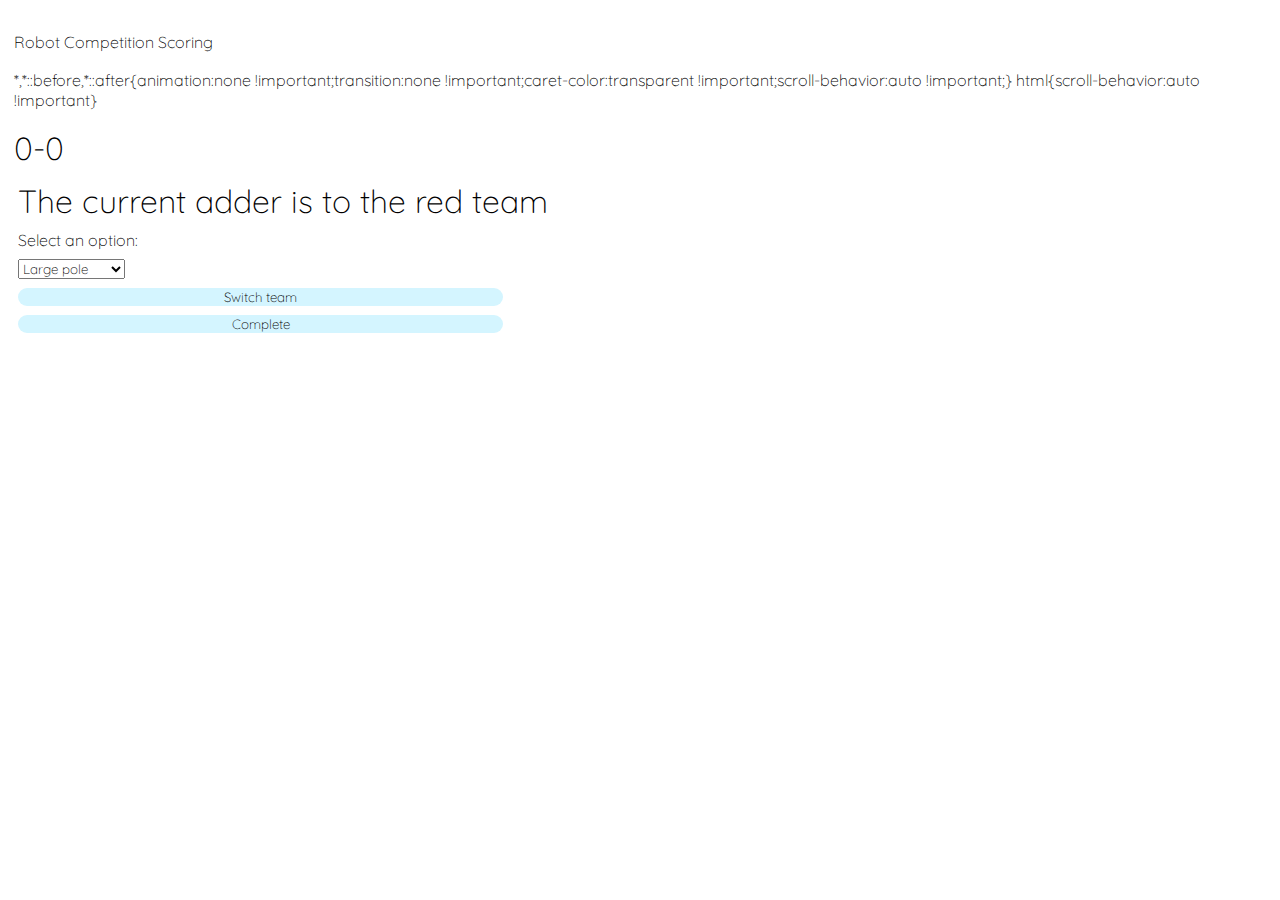
==== index.html @ eeaade9f "changes the html name" ====
<!DOCTYPE html>
<html lang="en">

<head>
    <meta charset="UTF-8">
    <meta name="viewport" content="width=device-width, initial-scale=1.0">
    <title>Robot Competition Scoring</title>
    <link rel="stylesheet" href="v5.css">
</head>

<body>
    <h1 id="score"></h1>
    <div id="b1">
        <h1 id="currAdd"></h1>
        <label for="dropdown">Select an option:</label>
        <select id="dropdown">
            <option value="largeStick">Large pole</option>
            <option value="smallStick">Small pole</option>
            <option value="medStick">Medium pole</option>
            <option value="platformCube">Platform cube</option>
            <option value="reduction">Reduction</option>
            <option value="pushCube">Pushed cube</option>
            <option value="movableGoal">Mobile goal</option>
        </select>
        <div id="mg" class="hidden-div">
            <p>Mobile goal selected</p>
            <p>Enter the total number of cubes in the square</p>
            <input type="number" id="mgpc">
            <p>Enter the total number of rings (ignoring colors) on the pole</p>
            <input type="number" id="mgr">
            <button onclick="mobileGoalCalc()">Submit</button>
        </div>
        <div id="puc" class="hidden-div">
            <p>Push cube selected</p>
            <p>Enter the total number of cubes in the square</p>
            <input type="number" id="pushedCubes">
            <button onclick="pushCubeCalc()">Submit</button>
        </div>
        <div id="ls" class="hidden-div">
            <p>Large pole selected</p>
            <p>Enter the amount of disks in a row</p>
            <input type="number" id="bigStick">
            <button onclick="largePoleCalc()">Submit</button>
        </div>
        <div id="ss" class="hidden-div">
            <p>Small pole selected</p>
            <p>Enter the amount of disks in a row</p>
            <input type="number" id="smallStick">
            <button onclick="smallPoleCalc()">Submit</button>
        </div>
        <div id="ms" class="hidden-div">
            <p>Medium pole selected</p>
            <p>Enter the amount of disks in a row</p>
            <input type="number" id="medStick">
            <button onclick="mediumPoleCalc()">Submit</button>
        </div>
        <div id="pc" class="hidden-div">
            <p>Platform cube selected</p>
            <p>Enter the total cubes on the platform</p>
            <input type="number" id="platCube">
            <button onclick="platformCalc()">Submit</button>
        </div>
        <div id="red" class="hidden-div">
            <p>Reduction selected</p>
            <p>Enter the total amount of items outside the field</p>
            <input type="number" id="redPoint">
            <button onclick="reduce()">Submit</button>
        </div>
        <button id="switchTeam" onclick="switchTeams()">Switch team</button>
        <button id="complete" onclick="complete()">Complete</button>
    </div>
    <div id="b2">
        <h1 id="completedRed"></h1>
        <h1 id="completedBlue"></h1>
    </div>
    <script src="v5.js"></script>
</body>

</html>
---- v5.css ----
@import url('https://fonts.googleapis.com/css2?family=Quicksand:wght@300..700&display=swap');

* {
    font-family: "Quicksand", sans-serif;
    font-optical-sizing: auto;
    font-weight: 300;
    font-style: normal;
    display: grid;
    justify-content: center;
    align-content: center;
    align-items: center;
    margin: .5vh;
    width:fit-content;
}
input{
    width:90%;
    align-self:center;
}
button{
    width:90%;
    align-self:center;
    border: 1px;
 background: #d4f5ff;
 box-shadow: #eafaff;
 border-radius: 10px;
}
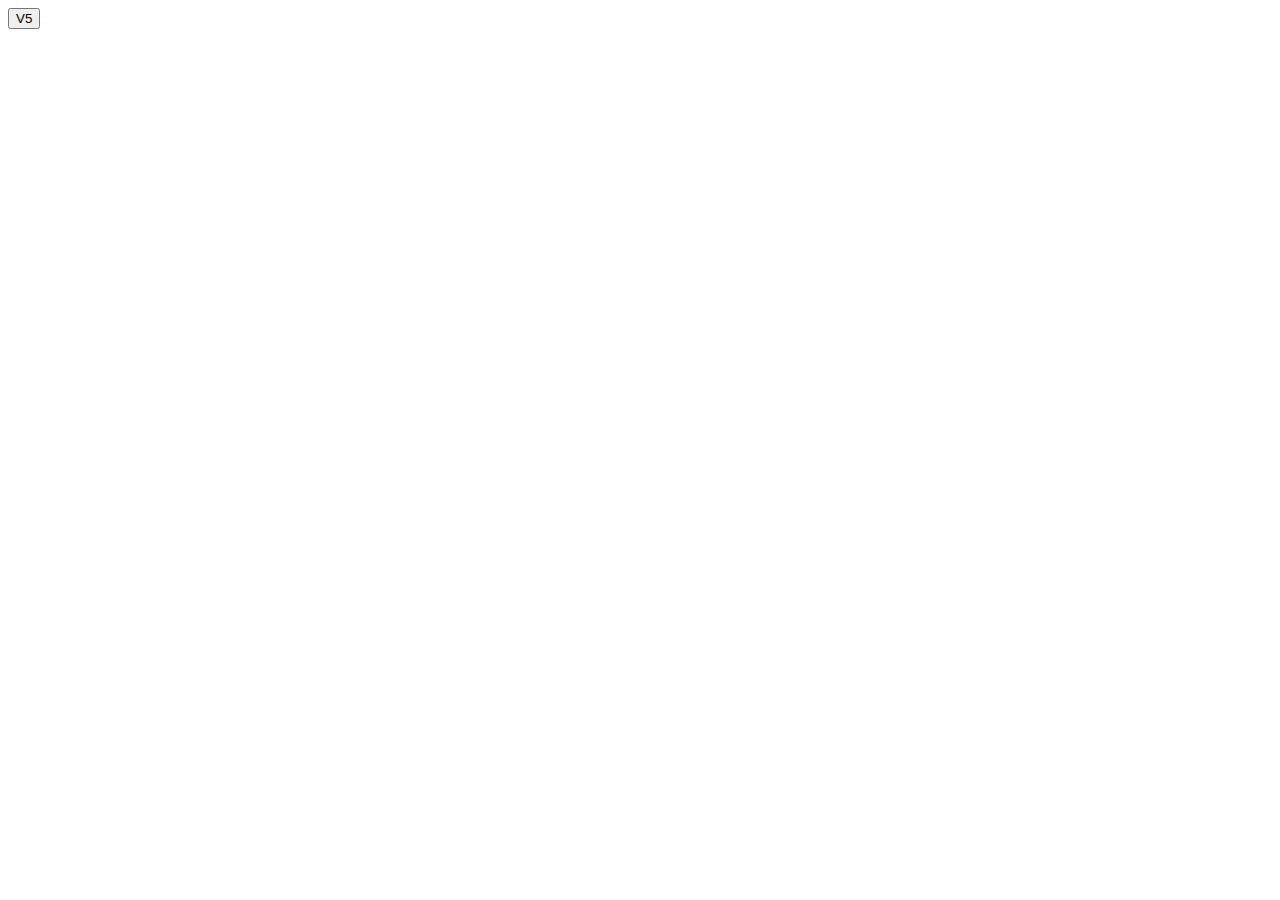
==== commit 7af07046: "add" ====
--- a/index.html
+++ b/index.html
@@ -1,79 +1,14 @@
 <!DOCTYPE html>
 <html lang="en">
-
 <head>
     <meta charset="UTF-8">
     <meta name="viewport" content="width=device-width, initial-scale=1.0">
-    <title>Robot Competition Scoring</title>
-    <link rel="stylesheet" href="v5.css">
+    <link rel="index.css" href="index.css">
+    <title>Document</title>
 </head>
-
 <body>
-    <h1 id="score"></h1>
-    <div id="b1">
-        <h1 id="currAdd"></h1>
-        <label for="dropdown">Select an option:</label>
-        <select id="dropdown">
-            <option value="largeStick">Large pole</option>
-            <option value="smallStick">Small pole</option>
-            <option value="medStick">Medium pole</option>
-            <option value="platformCube">Platform cube</option>
-            <option value="reduction">Reduction</option>
-            <option value="pushCube">Pushed cube</option>
-            <option value="movableGoal">Mobile goal</option>
-        </select>
-        <div id="mg" class="hidden-div">
-            <p>Mobile goal selected</p>
-            <p>Enter the total number of cubes in the square</p>
-            <input type="number" id="mgpc">
-            <p>Enter the total number of rings (ignoring colors) on the pole</p>
-            <input type="number" id="mgr">
-            <button onclick="mobileGoalCalc()">Submit</button>
-        </div>
-        <div id="puc" class="hidden-div">
-            <p>Push cube selected</p>
-            <p>Enter the total number of cubes in the square</p>
-            <input type="number" id="pushedCubes">
-            <button onclick="pushCubeCalc()">Submit</button>
-        </div>
-        <div id="ls" class="hidden-div">
-            <p>Large pole selected</p>
-            <p>Enter the amount of disks in a row</p>
-            <input type="number" id="bigStick">
-            <button onclick="largePoleCalc()">Submit</button>
-        </div>
-        <div id="ss" class="hidden-div">
-            <p>Small pole selected</p>
-            <p>Enter the amount of disks in a row</p>
-            <input type="number" id="smallStick">
-            <button onclick="smallPoleCalc()">Submit</button>
-        </div>
-        <div id="ms" class="hidden-div">
-            <p>Medium pole selected</p>
-            <p>Enter the amount of disks in a row</p>
-            <input type="number" id="medStick">
-            <button onclick="mediumPoleCalc()">Submit</button>
-        </div>
-        <div id="pc" class="hidden-div">
-            <p>Platform cube selected</p>
-            <p>Enter the total cubes on the platform</p>
-            <input type="number" id="platCube">
-            <button onclick="platformCalc()">Submit</button>
-        </div>
-        <div id="red" class="hidden-div">
-            <p>Reduction selected</p>
-            <p>Enter the total amount of items outside the field</p>
-            <input type="number" id="redPoint">
-            <button onclick="reduce()">Submit</button>
-        </div>
-        <button id="switchTeam" onclick="switchTeams()">Switch team</button>
-        <button id="complete" onclick="complete()">Complete</button>
-    </div>
-    <div id="b2">
-        <h1 id="completedRed"></h1>
-        <h1 id="completedBlue"></h1>
-    </div>
-    <script src="v5.js"></script>
+    <a href="v5.html">
+        <button id="v5">V5</button>
+    </a>
 </body>
-
 </html>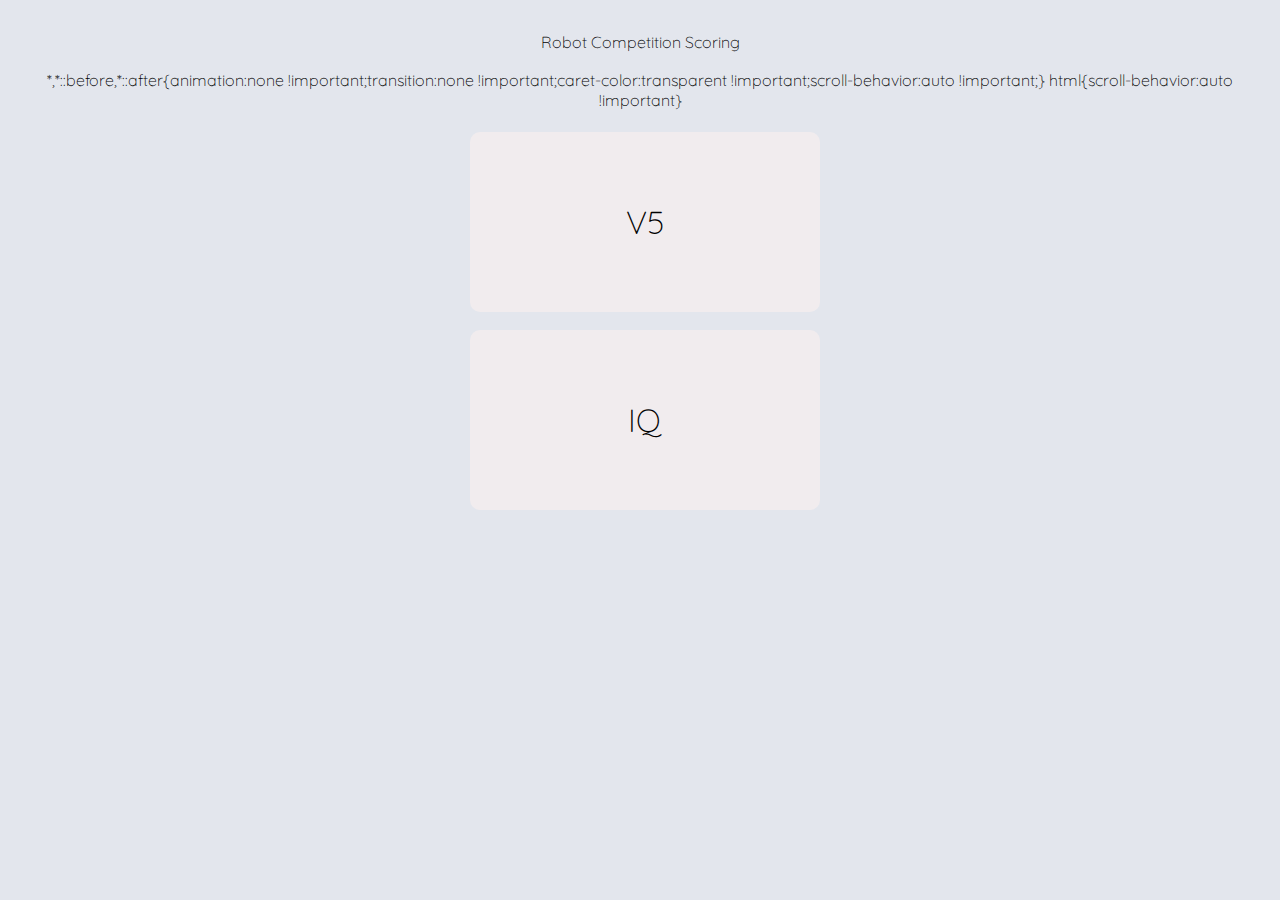
==== commit 62b0b77a: "Adds the IQ code beginning" ====
--- a/index.html
+++ b/index.html
@@ -1,14 +1,20 @@
 <!DOCTYPE html>
 <html lang="en">
+
 <head>
     <meta charset="UTF-8">
     <meta name="viewport" content="width=device-width, initial-scale=1.0">
-    <link rel="index.css" href="index.css">
-    <title>Document</title>
+    <title>Robot Competition Scoring</title>
+    <link rel="stylesheet" href="index.css">
 </head>
+
 <body>
     <a href="v5.html">
-        <button id="v5">V5</button>
+        <button id="v5run">V5</button>
+    </a>
+    <a href="iq.html">
+        <button id="v5run">IQ</button>
     </a>
 </body>
+
 </html>--- a/index.css
+++ b/index.css
@@ -0,0 +1,30 @@
+@import url('https://fonts.googleapis.com/css2?family=Quicksand:wght@300..700&display=swap');
+
+* {
+    font-family: "Quicksand", sans-serif;
+    font-optical-sizing: auto;
+    font-weight: 300;
+    font-style: normal;
+    margin: .5vh;
+    display: grid;
+    justify-content: center;
+    align-items: center;
+    text-align: center;
+    text-decoration:none;
+}
+body{
+    display: grid;
+    justify-content: center;
+    align-content: center;
+    align-items: center;
+    width: 100%;
+    background-color: #e3e6ed;
+}
+button{
+    width: 350px;
+    height:20vh;
+    border: none;
+    background: #f1ecee;
+    border-radius: 10px;
+    font-size:xx-large;
+}
